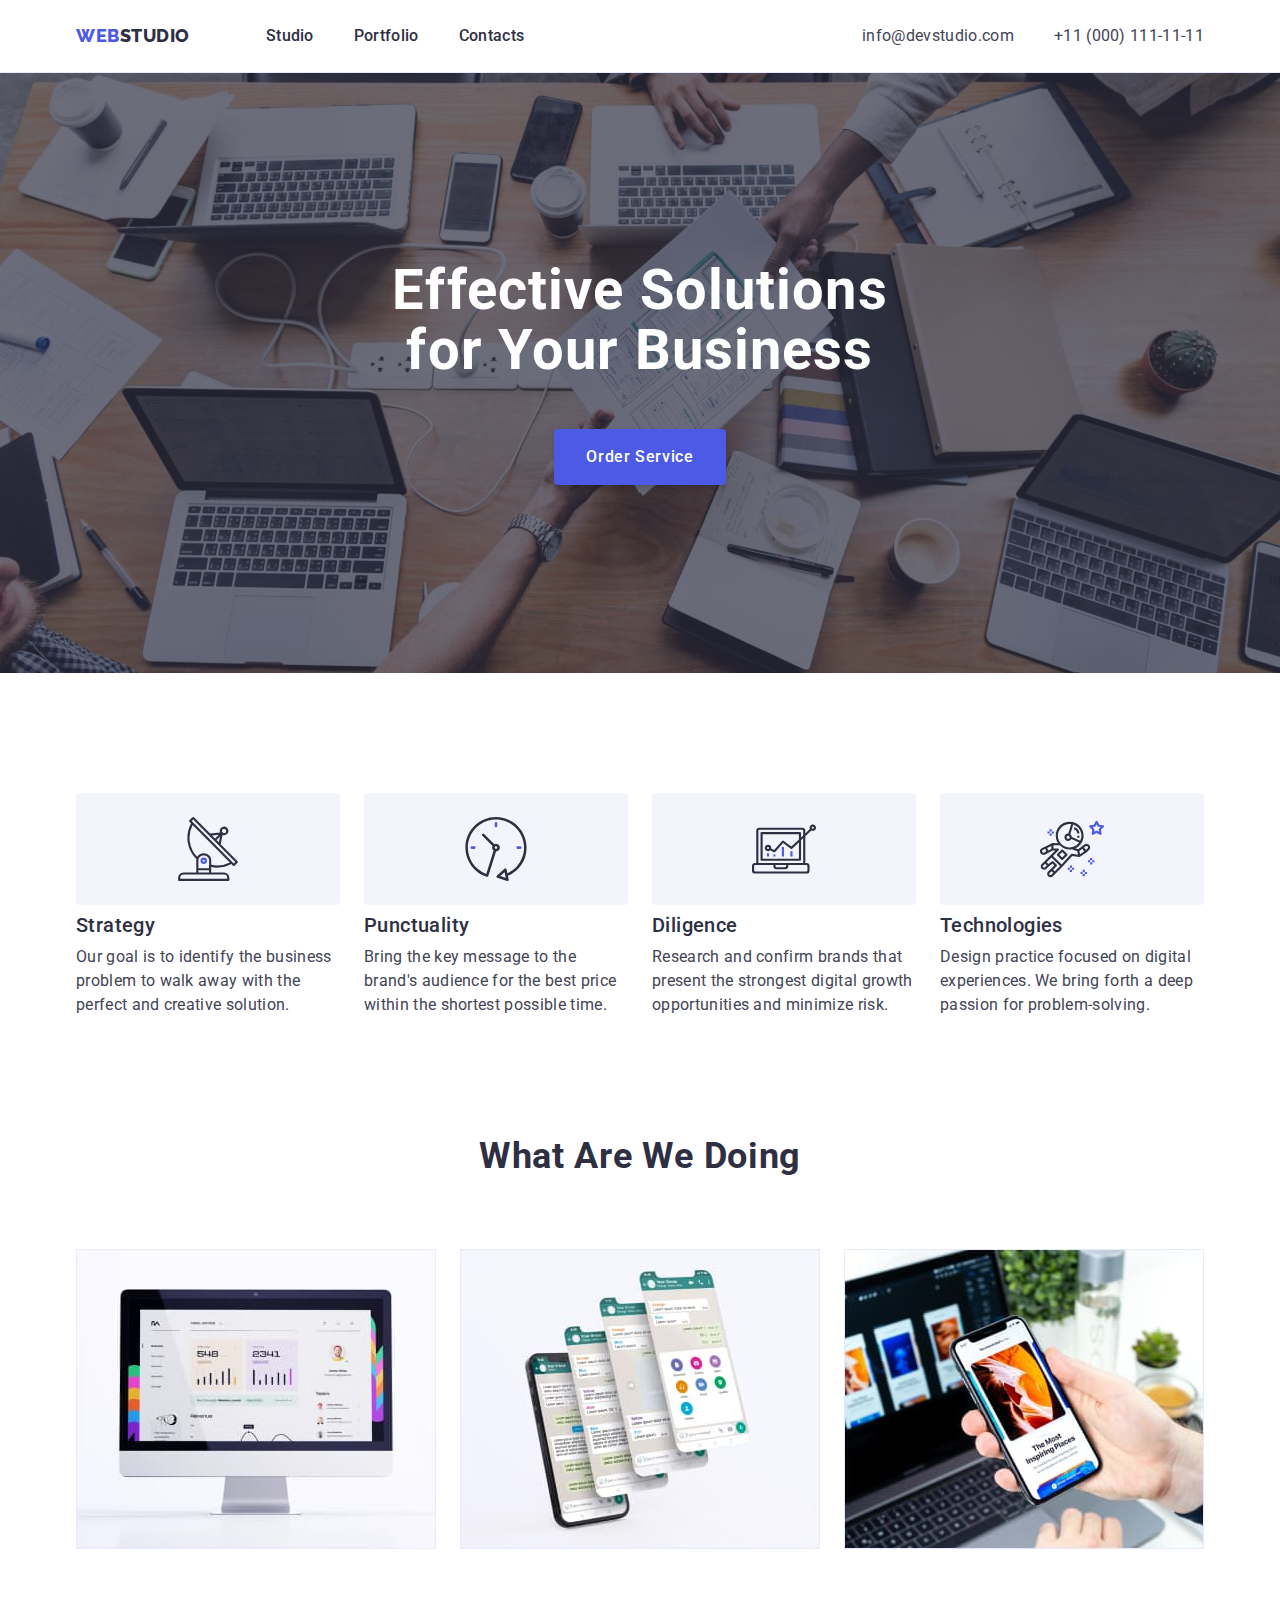
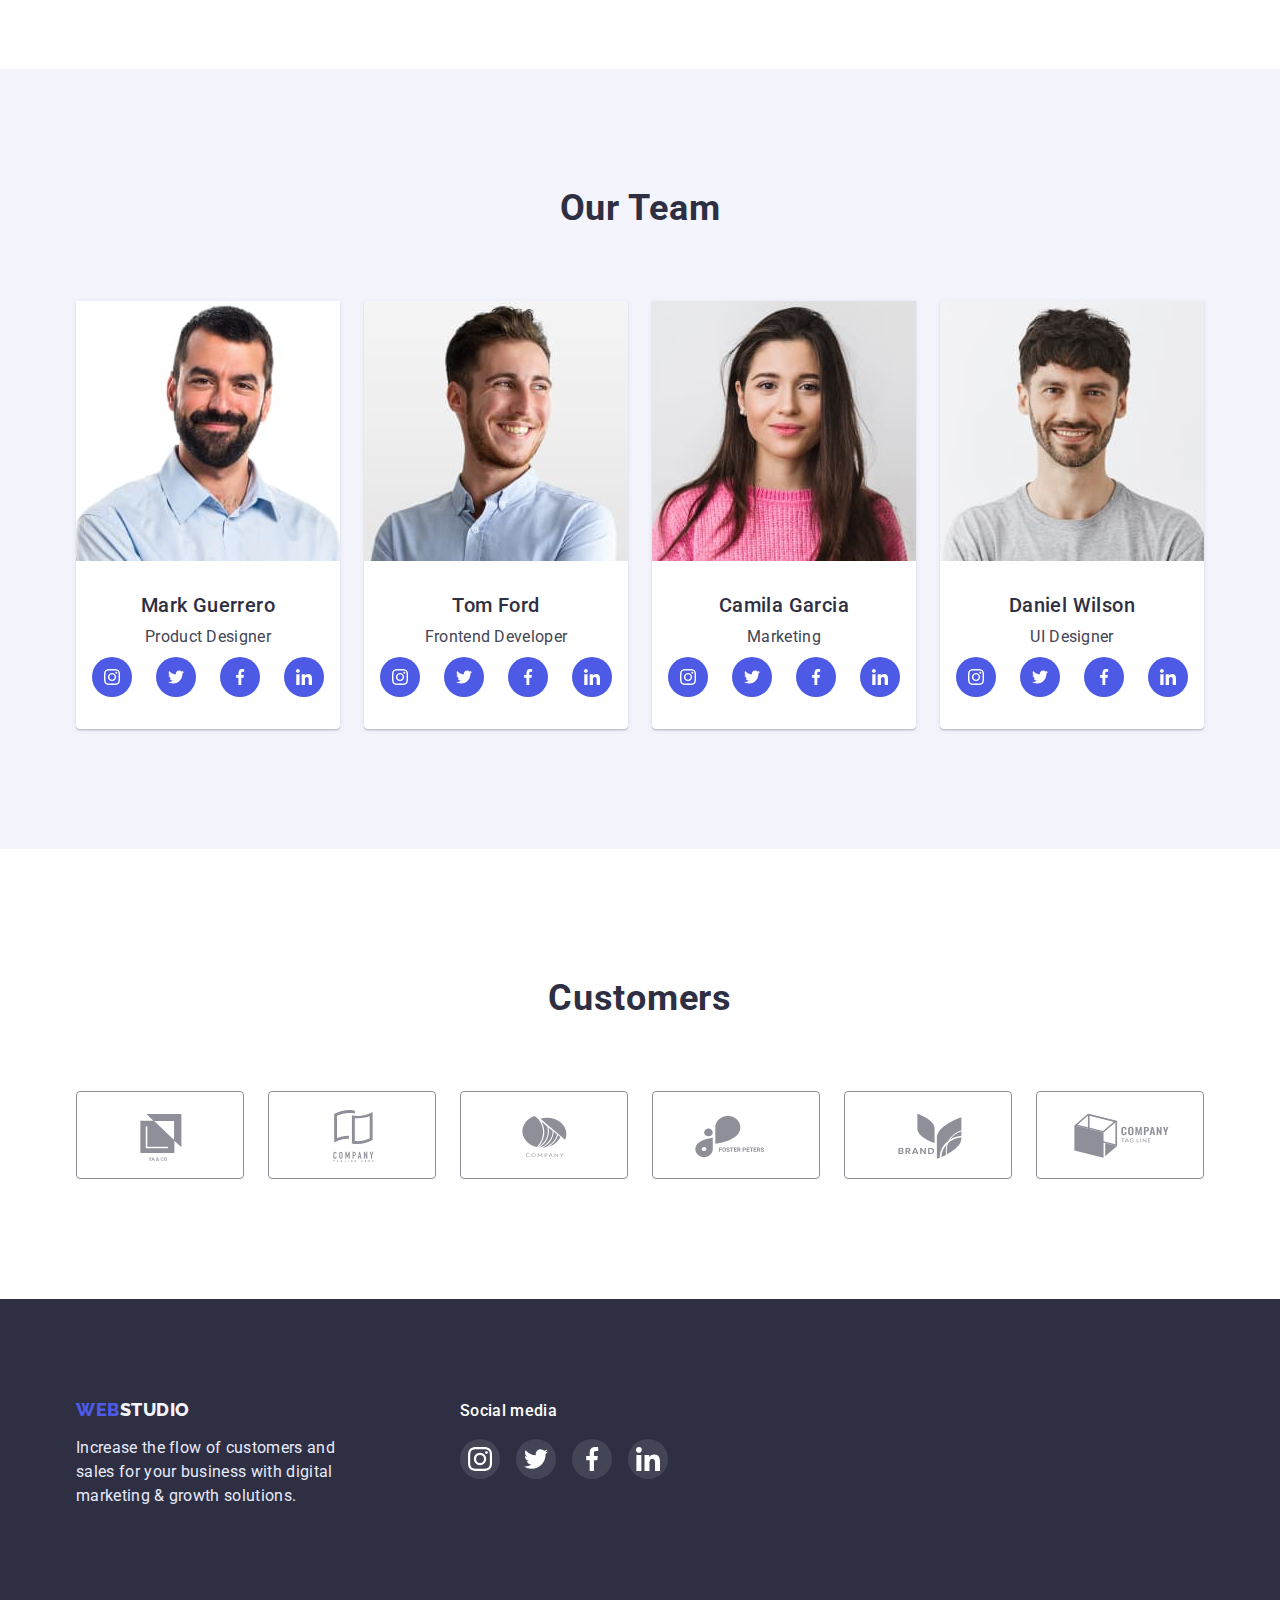
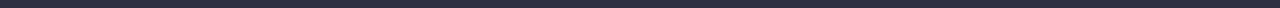
==== index.html @ 7e544fca "Initial commit" ====
<!DOCTYPE html>
<html lang="en">
  <head>
    <meta charset="UTF-8" />
    <meta http-equiv="X-UA-Compatible" content="IE=edge" />
    <meta name="viewport" content="width=device-width, initial-scale=1.0" />
    <title>WebStudio</title>
    <link rel="preconnect" href="https://fonts.googleapis.com" />
    <link rel="preconnect" href="https://fonts.gstatic.com" crossorigin />
    <link
      href="https://fonts.googleapis.com/css2?family=Raleway:wght@800&family=Roboto:wght@400;500;700;900&display=swap"
      rel="stylesheet"
    />
    <link rel="stylesheet" href="https://cdn.jsdelivr.net/npm/modern-normalize@1.1.0/modern-normalize.min.css">
    <link rel="stylesheet" href="./css/styles.css" />
  </head>
  <body>
    <header class="section-header">
      <div class="container header-container">
        <nav class="nav">
          <a href="" class="logo up link">Web<span>Studio</span></a>
          <ul class="nav-list list">
            <li class="nav-item"><a href="./index.html" class="link">Studio</a></li>
            <li class="nav-item"><a href="./portfolio.html" class="link">Portfolio</a></li>
            <li class="nav-item"><a href="" class="link">Contacts</a></li>
          </ul>
        </nav>
        <address>
          <ul class="address-list list">
            <li class="address-item">
              <a href="mailto:info@devstudio.com" class="link">info@devstudio.com</a>
            </li>
            <li class="address-item">
              <a href="tel:+110001111111" class="link">+11 (000) 111-11-11</a>
            </li>
          </ul>
        </address>
      </div>
    </header>
    <main>
      <!--Hero section-->
      <section class="section-hero">
        <h1 class="hero-title">Effective Solutions for Your Business</h1>
        <button class="hero-btn" type="button">Order Service</button>
      </section>

      <!--About section-->
      <section class="section-about">
        <div class="container about-container">
          <h2 class="visually-hidden">About</h2>
          <ul class="about-list list">
            <li class="about-item">
              <div class="about-item-boxicon">
                <svg class="about-item-icon" width="64" height="64">
                  <use href="./images/icons.svg#antenna"></use>
                </svg>
              </div>
              <h3 class="about-subtitle">Strategy</h3>
              <p class="about-text">
              Our goal is to identify the business problem to walk away with the
              perfect and creative solution.
              </p>
            </li> 
            <li class="about-item">
              <div class="about-item-boxicon">
                <svg class="about-item-icon" width="64" height="64">
                  <use href="./images/icons.svg#clock"></use>
                </svg>
              </div>
              <h3 class="about-subtitle">Punctuality</h3>
              <p class="about-text">
              Bring the key message to the brand's audience for the best price
              within the shortest possible time.
              </p>
            </li>
            <li class="about-item">
              <div class="about-item-boxicon">
                <svg class="about-item-icon" width="64" height="64">
                  <use href="./images/icons.svg#diagram"></use>
                </svg>
              </div>
              <h3 class="about-subtitle">Diligence</h3>
              <p class="about-text">
              Research and confirm brands that present the strongest digital
              growth opportunities and minimize risk.
              </p>
            </li> 
            <li class="about-item">
              <div class="about-item-boxicon">
                <svg class="about-item-icon" width="64" height="64">
                  <use href="./images/icons.svg#astronaut"></use>
                </svg>
              </div>
              <h3 class="about-subtitle">Technologies</h3>
              <p class="about-text">
              Design practice focused on digital experiences. We bring forth a
              deep passion for problem-solving.
              </p>
            </li>
          </ul>
        </div>
      </section>

      <!--What are we doing-->
      <section class="section-doing">
        <div class="container doing-container">
          <h2 class="doing-title">What are we doing</h2>
          <ul class="doing-list list">
            <li class="doing-item">
             <img class="doing-img"
              src="./images/rectangle1.jpg"
              alt="Monitor"
              width="360"
              height="300"
             />
            </li>
           <li  class="doing-item">
              <img class="doing-img"
              src="./images/rectangle2.jpg"
              alt="Telephon"
              width="360"
              height="300"
              />
           </li>
           <li  class="doing-item">
              <img class="doing-img"
              src="./images/rectangle3.jpg"
              alt="Gadgets"
              width="360"
              height="300"
              />
           </li>
          </ul>
        </div>
      </section>
      
      <!--Our team-->
      <section class="section-team">
        <div class="container team-container">
          <h2 class="team-title">Our Team</h2>
          <ul class="team-list list">
             <li class="team-item">
               <img class="team-img" src="./images/img1.jpg" alt="Photo" width="264" height="260" />
               <div class="team-item-block">
                  <h3 class="team-subtitle">Mark Guerrero</h3>
                  <p class="team-text">Product Designer</p>
                  <ul class="team-list-icon list">
                    <li class="team-item-boxicon">
                      <a href="" class="team-item-link link">
                        <svg class="team-item-icon" width="16" height="16" >
                          <use href="./images/icons.svg#instagram"></use>
                        </svg>
                      </a>
                    </li>
                    <li class="team-item-boxicon">
                      <a href="" class="team-item-link link">
                        <svg class="team-item-icon" width="16" height="16">
                          <use href="./images/icons.svg#twitter"></use>
                        </svg>
                      </a>
                    </li>
                    <li class="team-item-boxicon">
                      <a href="" class="team-item-link link">
                        <svg class="team-item-icon" width="16" height="16">
                          <use href="./images/icons.svg#facebook"></use>
                        </svg>
                      </a>
                    </li>
                    <li class="team-item-boxicon">
                      <a href="" class="team-item-link link">
                        <svg class="team-item-icon" width="16" height="16">
                         <use href="./images/icons.svg#linkedin"></use>
                        </svg>
                      </a>
                    </li>
                  </ul>
                </div>
              </li>
              <li class="team-item">
                <img class="team-img" src="./images/img2.jpg" alt="Photo" width="264" height="260" />
                <div class="team-item-block">
                  <h3 class="team-subtitle">Tom Ford</h3>
                  <p class="team-text">Frontend Developer</p>
                  <ul class="team-list-icon list">
                    <li class="team-item-boxicon">
                      <a href="" class="team-item-link link">
                        <svg class="team-item-icon" width="16" height="16" >
                          <use href="./images/icons.svg#instagram"></use>
                        </svg>
                      </a>
                    </li>
                    <li class="team-item-boxicon">
                      <a href="" class="team-item-link link">
                        <svg class="team-item-icon" width="16" height="16">
                          <use href="./images/icons.svg#twitter"></use>
                        </svg>
                      </a>
                    </li>
                    <li class="team-item-boxicon">
                      <a href="" class="team-item-link link">
                        <svg class="team-item-icon" width="16" height="16">
                          <use href="./images/icons.svg#facebook"></use>
                        </svg>
                      </a>
                    </li>
                    <li class="team-item-boxicon">
                      <a href="" class="team-item-link link">
                        <svg class="team-item-icon" width="16" height="16">
                         <use href="./images/icons.svg#linkedin"></use>
                        </svg>
                      </a>
                    </li>
                  </ul>
                </div>
              </li>
              <li class="team-item">
                <img class="team-img" src="./images/img3.jpg" alt="Photo" width="264" height="260" />
                <div class="team-item-block">
                  <h3 class="team-subtitle">Camila Garcia</h3>
                  <p class="team-text">Marketing</p>
                  <ul class="team-list-icon list">
                    <li class="team-item-boxicon">
                      <a href="" class="team-item-link link">
                        <svg class="team-item-icon" width="16" height="16" >
                          <use href="./images/icons.svg#instagram"></use>
                        </svg>
                      </a>
                    </li>
                    <li class="team-item-boxicon">
                      <a href="" class="team-item-link link">
                        <svg class="team-item-icon" width="16" height="16">
                          <use href="./images/icons.svg#twitter"></use>
                        </svg>
                      </a>
                    </li>
                    <li class="team-item-boxicon">
                      <a href="" class="team-item-link link">
                        <svg class="team-item-icon" width="16" height="16">
                          <use href="./images/icons.svg#facebook"></use>
                        </svg>
                      </a>
                    </li>
                    <li class="team-item-boxicon">
                      <a href="" class="team-item-link link">
                        <svg class="team-item-icon" width="16" height="16">
                         <use href="./images/icons.svg#linkedin"></use>
                        </svg>
                      </a>
                    </li>
                  </ul>
                </div>
             </li>
             <li class="team-item">
               <img class="team-img" src="./images/img4.jpg" alt="Photo" width="264" height="260" />
               <div class="team-item-block">
                  <h3 class="team-subtitle">Daniel Wilson</h3>
                  <p class="team-text">UI Designer</p>
                  <ul class="team-list-icon list">
                    <li class="team-item-boxicon">
                      <a href="" class="team-item-link link">
                        <svg class="team-item-icon" width="16" height="16" >
                          <use href="./images/icons.svg#instagram"></use>
                        </svg>
                      </a>
                    </li>
                    <li class="team-item-boxicon">
                      <a href="" class="team-item-link link">
                        <svg class="team-item-icon" width="16" height="16">
                          <use href="./images/icons.svg#twitter"></use>
                        </svg>
                      </a>
                    </li>
                    <li class="team-item-boxicon">
                      <a href="" class="team-item-link link">
                        <svg class="team-item-icon" width="16" height="16">
                          <use href="./images/icons.svg#facebook"></use>
                        </svg>
                      </a>
                    </li>
                    <li class="team-item-boxicon">
                      <a href="" class="team-item-link link">
                        <svg class="team-item-icon" width="16" height="16">
                         <use href="./images/icons.svg#linkedin"></use>
                        </svg>
                      </a>
                    </li>
                  </ul>
                </div>
              </li>
          </ul>
        </div>
      </section>

      <!-- Customers -->
      <section class="section-customers">
        <div class="container customers-container">
            <h2 class="customers-title">Customers</h2>
              <ul class="customers-list list">
                <li class="customers-item-boxicon">
                  <a href="" class="customers-item-link link">
                    <svg class="customers-icon" width="104" height="56" >
                     <use href="./images/icons.svg#logo-1"></use>
                    </svg>
                  </a>
                </li>
                <li class="customers-item-boxicon">
                  <a href="" class="customers-item-link link">
                    <svg class="customers-icon" width="104" height="56" >
                     <use href="./images/icons.svg#logo-2"></use>
                    </svg>
                  </a>
                </li>
                <li class="customers-item-boxicon">
                  <a href="" class="customers-item-link link">
                    <svg class="customers-icon" width="104" height="56" >
                     <use href="./images/icons.svg#logo-3"></use>
                    </svg>
                  </a>
                </li>
                <li class="customers-item-boxicon">
                  <a href="" class="customers-item-link link">
                    <svg class="customers-icon" width="104" height="56" >
                     <use href="./images/icons.svg#logo-4"></use>
                    </svg>
                  </a>
                </li>
                <li class="customers-item-boxicon">
                  <a href="" class="customers-item-link link">
                    <svg class="customers-icon" width="104" height="56" >
                     <use href="./images/icons.svg#logo-5"></use>
                    </svg>
                  </a>
                </li>
                <li class="customers-item-boxicon">
                  <a href="" class="customers-item-link link">
                    <svg class="customers-icon" width="104" height="56" >
                     <use href="./images/icons.svg#logo-6"></use>
                    </svg>
                  </a>
                </li>
              </ul>
        </div>
      </section>
    </main>
    <footer class="section-footer">
      <div class="container footer-container">
        <div class="footer-oneblock">
          <a href="./index.html" class="logo down link">Web<span>Studio</span></a>
          <p class="footer-text">
          Increase the flow of customers and sales for your business with digital
          marketing & growth solutions.
          </p>
        </div>
        <div  class="footer-twoblock">
          <p class="footer-text-social">Social media</p>
          <ul class="footer-list-icon list">
            <li class="footer-item-boxicon">
              <a href="" class="footer-item-link link">
                <svg class="footer-item-icon" width="24" height="24" >
                 <use href="./images/icons.svg#instagram"></use>
                </svg>
              </a>
            </li>
            <li class="footer-item-boxicon">
              <a href="" class="footer-item-link link">
                <svg class="footer-item-icon" width="24" height="24">
                  <use href="./images/icons.svg#twitter"></use>
                </svg>
              </a>
            </li>
            <li class="footer-item-boxicon">
              <a href="" class="footer-item-link link">
                <svg class="footer-item-icon" width="24" height="24">
                  <use href="./images/icons.svg#facebook"></use>
                </svg>
              </a>
            </li>
            <li class="footer-item-boxicon">
              <a href="" class="footer-item-link link">
                <svg class="footer-item-icon" width="24" height="24">
                  <use href="./images/icons.svg#linkedin"></use>
                </svg>
              </a>
            </li>
          </ul>
        </div>
      </div> 
    </footer>
  </body>
</html>
---- css/styles.css ----
:root {
  --color-web: #4d5ae5;
  --color-title: #2e2f42;
  --color-text: #434455;
  --color-white: #ffffff;
  --color-footer-studio: #f4f4fd;
  --color-footer-text: #e7e9fc;
  --color-background-light: #f4f4fd;
  --color-background-dark: #2e2f42;
  --color-hover: #404bbf;
}

h1, h2, h3, h4, h5, h6, p {
  margin-top: 0;
  margin-bottom: 0;
}
 ul, ol {
  margin-top: 0;
  margin-bottom: 0;
  padding-left: 0;
 }

 img {
  display: block;
 }

body {
  color: var(--color-text);
  font-family: "Roboto", sans-serif;
  background-color: var(--color-white); 
}

.container {
  width: 1158px;
  margin-left: auto;
  margin-right: auto;
  padding-left: 15px;
  padding-right: 15px;
}

/* --------------Navigation------------------ */
.section-header {
  padding-top: 24px;
  padding-bottom: 24px;
  border-bottom: 1px solid var(--color-footer-text);
}

.header-container {
  display: flex;
  justify-content: space-between;
}
.nav {
  display: flex;
  align-items: center;
}
.nav-list {
  display: flex;
  align-items: center;
}
.address-list {
  display: flex;
  align-items: center;
}
.up {
  margin-right: 76px;
}
 .nav-item:not(:last-child) {
  margin-right: 40px;
  } 
.address-item:not(:last-child) {
    margin-right: 40px;
} 
.link {
  text-decoration: none;
}

.logo {
  font-family: "Raleway", sans-serif;
  font-weight: 800;
  font-size: 18px;
  line-height: 1.33;
  letter-spacing: 0.03em;
  text-transform: uppercase;
  color: var(--color-web);
}

.nav-item > .link {
  color: var(--color-title);
  font-weight: 500;
  font-size: 16px;
  line-height: 1.5;
  letter-spacing: 0.02em;
}

.up > span {
    color: var(--color-title);
}

.nav-item :hover,
.nav-item :focus {
  color: var(--color-hover);
}

.list {
  list-style: none;
}

.address-item > .link {
  color: var(--color-text);
  font-style: normal;
  font-size: 16px;
  line-height: 1.5;
  letter-spacing: 0.02em;
}

.address-item :hover,
.address-item :focus {
  color: var(--color-hover);
}

/* ------------------HERO---------------------------- */

.section-hero {
  max-width: 1440px;
  margin: 0 auto;
  padding-top: 188px;
  padding-bottom: 188px;
  text-align: center;
  background-color: var(--color-background-dark);
  background-image: linear-gradient(rgba(46, 47, 66, 0.7), rgba(46, 47, 66, 0.7)), url(../images/peopleoffice.jpg); 
  background-repeat: no-repeat;
  background-size: cover;
  background-position: center;
}

.hero-title {
 max-width: 496px;
 min-height: 120px;
  font-weight: 700;
  font-size: 56px;
  line-height: 1.07;
  letter-spacing: 0.02em;
  color: var(--color-white);
  margin: auto;
  margin-bottom: 48px;
}

.hero-btn {
  display: inline-block;
  padding: 16px 32px;
  border: none;
  font-family: inherit;
  font-weight: 500;
  font-size: 16px;
  line-height: 1.5;
  letter-spacing: 0.04em;
  color: var(--color-white);
  background-color: var(--color-web);
  box-shadow: 0px 4px 4px rgba(0, 0, 0, 0.15);
  border-radius: 4px;
  cursor: pointer;
}
.hero-btn:hover,
.hero-btn:focus {
  background-color: var(--color-hover);
}
/* ------------------ABOUT---------------------------- */
.section-about {
  padding-top: 120px;
  padding-bottom: 120px;
}
.about-list {
  display: flex;
}
  
.about-item {
  width: calc(100% / 3);
}

.about-item:not(:last-child) {
  margin-right: 24px;
}

.visually-hidden {
    position: absolute;
    width: 1px;
    height: 1px;
    margin: -1px;
    border: 0;
    padding: 0;   
    white-space: nowrap;
    clip-path: inset(100%);
    clip: rect(0 0 0 0);
    overflow: hidden;
}

.about-subtitle {
    font-weight: 500;
    font-size: 20px;
    line-height: 1.2;
    letter-spacing: 0.02em;
    color: var(--color-title);
    margin-bottom: 8px;
}
.about-text {
    font-size: 16px;
    line-height: 1.5;
    letter-spacing: 0.02em;
}
.about-item-boxicon {
  display: flex;
  width: 264px;
  height: 112px;
  background: var(--color-footer-studio);
  border-radius: 4px;
  justify-content: center;
  align-items: center;
  margin-bottom: 8px;
}

/* ------------------DOING---------------------------- */
.section-doing {
  padding-bottom: 120px;
}
.doing-list {
  display: flex;
  flex-wrap: wrap;
}

.doing-item {
  width: calc((100% - 48px) / 3);
}

.doing-item:not(:last-child) {
  margin-right: 24px;
}
.doing-title {
    font-weight: 700;
    font-size: 36px;
    line-height: 1.11;
    text-align: center;
    letter-spacing: 0.02em;
    text-transform: capitalize;
    color: var(--color-title);
    margin-bottom: 72px;
}

/* ------------------TEAM---------------------------- */
.section-team {
  background-color: var(--color-background-light);  
  padding-top: 120px;
  padding-bottom: 120px; 
}

.team-list {
  display: flex;
}

.team-item {
  width: calc((100% - 72px) / 4);
  background: var(--color-white);
  box-shadow: 0px 1px 6px rgba(46, 47, 66, 0.08), 0px 1px 1px rgba(46, 47, 66, 0.16), 0px 2px 1px rgba(46, 47, 66, 0.08);
  border-radius: 0px 0px 4px 4px;
}
.team-item:not(:last-child) {
  margin-right: 24px;
}

.team-title {    
    font-weight: 700;
    font-size: 36px;
    line-height: 1.11;
    text-align: center;
    letter-spacing: 0.02em;
    text-transform: capitalize;
    color: var(--color-title);
    margin-bottom: 72px;
}

.team-subtitle { 
    font-weight: 500;
    font-size: 20px;
    line-height: 1.2;
    letter-spacing: 0.02em;
    color: var(--color-title);
    margin-bottom: 8px;
}

.team-text {
    font-size: 16px;
    line-height: 1.5;
    letter-spacing: 0.02em;
    color: var(--color-text);
    margin-bottom: 8px;
}
.team-item-block {
  text-align: center;
  padding-top: 32px;
  padding-bottom: 32px;
}
.team-list-icon {
  display: flex;
  align-items: center;
  gap: 24px;
  padding-left: 16px;
  padding-right: 16px;
}
 .team-item-link {
  display: flex;
  width: 40px;
  height: 40px;
  background-color: var(--color-web);
  border-radius: 50%;
  justify-content: center;
  align-items: center;
 }
 .team-item-icon {
  fill: var(--color-white);
 }
.team-item-link:hover, .team-item-link:focus {
  background: var(--color-hover);
}
 /* ------------------CUSTOMERS---------------------------- */
 .section-customers {
  padding-top: 130PX;
  padding-bottom: 120PX;
}

.customers-title {
font-weight: 700;
font-size: 36px;
line-height: 1.11;
text-align: center;
letter-spacing: 0.02em;
text-transform: capitalize;
color: var(--color-title);
margin-bottom: 72px;
}
.customers-list {
  display: flex;
  gap: 24px;
  justify-content: center;
  align-items: center;
}

.customers-item-boxicon {
  width: 168px;
  height: 88px;
}
.customers-item-link {
  width: 100%;
  height: 100%;
  display: flex;
  justify-content: center;
  align-items: center;
  border: 1px solid #8E8F99;
  color: #8e8f99;
  border-radius: 4px;
} 
.customers-icon {
  fill: currentColor;
}
.customers-item-link:hover, .customers-item-link:focus {
  border: 1px solid var(--color-hover);
  color: var(--color-hover);
}

/* ------------------FOOTER---------------------------- */
.section-footer {
  background-color: var(--color-background-dark);  
  padding-top: 100px;
  padding-bottom: 100px;
}
.footer-container {
  display: flex;
}
.down {
    display: block;
    line-height: 1.17;
    margin-bottom: 16px;
}
.down > span {
  color: var(--color-footer-studio);  
}
.footer-text {
  font-size: 16px;
  line-height: 1.5;
  letter-spacing: 0.02em;
  color: var(--color-footer-text);  
  width: 264px;
  min-height: 72px; 
}
.footer-text-social {
font-weight: 500;
font-size: 16px;
line-height: 1.5;
letter-spacing: 0.02em;
color: var(--color-white);
margin-bottom: 16px;
}
.footer-list-icon {
  display: flex;
  gap: 16px;

}
.footer-item-link {
  display: flex;
  width: 40px;
  height: 40px;
  background-color: var(--color-web);
  border-radius: 50%;
  justify-content: center;
  align-items: center;
  background: rgba(255, 255, 255, 0.1);
}
.footer-item-icon {
  fill: var(--color-white);
}
.footer-twoblock {
  margin-left: 120px;
}
.footer-item-link:hover, .footer-item-link:focus {
background-color: #31D0AA;
}
/* ------------------PORTFOLIO---------------------------- */
.section-portfolio {
  padding-top: 96px;
  padding-bottom: 120px;
}

.portfolio-btn {
  padding: 12px 24px;
  border-radius: 4px;
  border: 1px solid var(--color-footer-text);
  font-family: inherit;
  font-weight: 500;
  font-size: 16px;
  line-height: 1.5;
  letter-spacing: 0.04em;
  color: var(--color-web);
  background: var(--color-footer-studio);
  cursor: pointer;
}

.portfolio-btn-item :hover,
.portfolio-btn-item :focus {
  color: var(--color-white);
  background-color: var(--color-hover); 
  box-shadow: 0px 3px 1px rgba(0, 0, 0, 0.1), 0px 2px 1px rgba(0, 0, 0, 0.08), 0px 2px 2px rgba(0, 0, 0, 0.12);
  border-color: transparent;
}
.potfolio-btn-list {
  display: flex;
  justify-content: center;
   margin-bottom: 72px;
}

.portfolio-btn-item:not(:last-child) {
  margin-right: 24px;
}
.portfolio-list {
  display: flex;
  flex-wrap: wrap;
}

.portfolio-item {
 width: calc((100% - 48px) / 3);
 background: var(--color-white);
}
.portfolio-item:not(:nth-child(3n)) {
  margin-right: 24px;
}
.portfolio-item:not(:nth-last-child(-n+3)) {
  margin-bottom: 48px;
}

.portfolio-subtitle {
  font-weight: 500;
  font-size: 20px;
  line-height: 1.2;
  letter-spacing: 0.02em;
  color: var(--color-background-dark);
  margin-bottom: 8px;
}
.portfolio-text {
  font-size: 16px;
  line-height: 1.5;
  letter-spacing: 0.02em;
  color: var(--color-text);
}
.portfolio-item-block {
  padding-top: 32px;
  padding-bottom: 32px;
  padding-left: 16px;
  border: 1px solid var(--color-footer-text);
  border-top: none; 
}
.portfolio-item-link {
  display: block;
}

.portfolio-item-link:hover, .portfolio-item-link:focus {
  box-shadow: 0px 1px 6px rgba(46, 47, 66, 0.08), 0px 1px 1px rgba(46, 47, 66, 0.16), 0px 2px 1px rgba(46, 47, 66, 0.08);
}
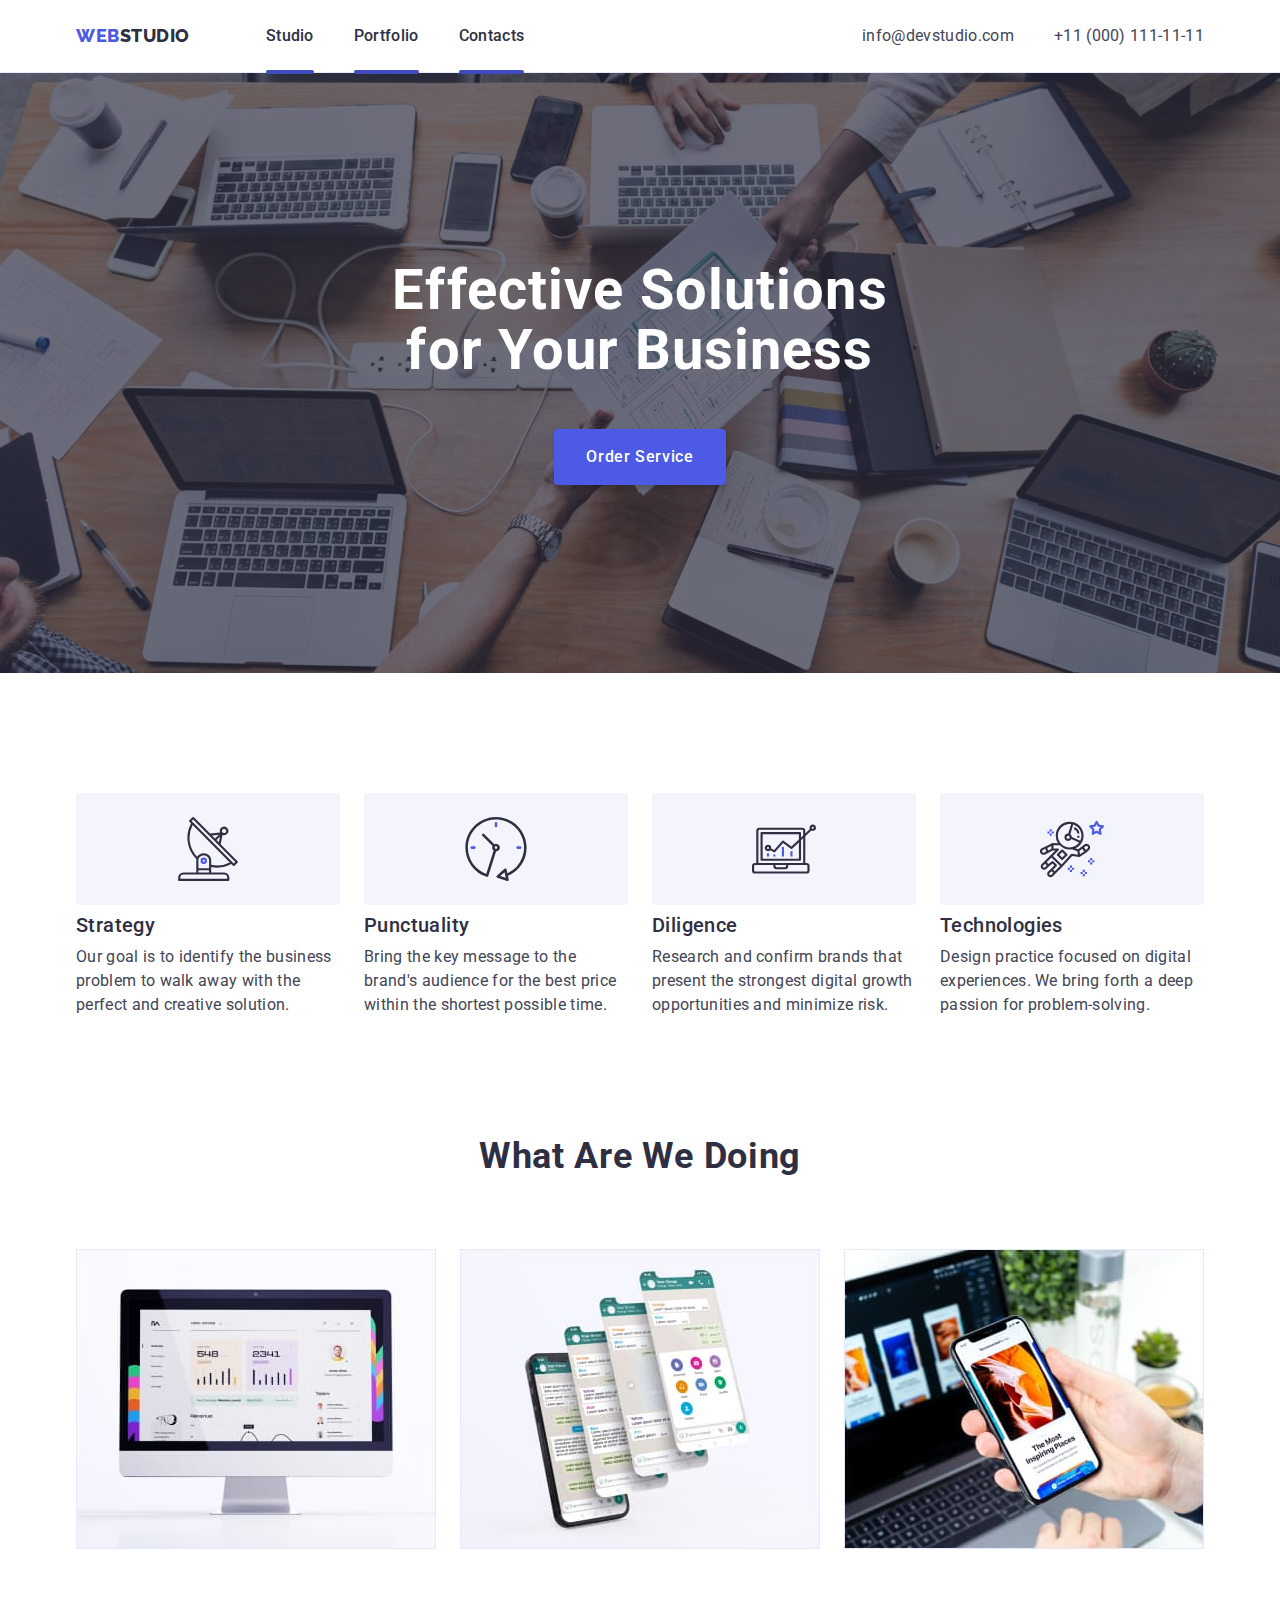
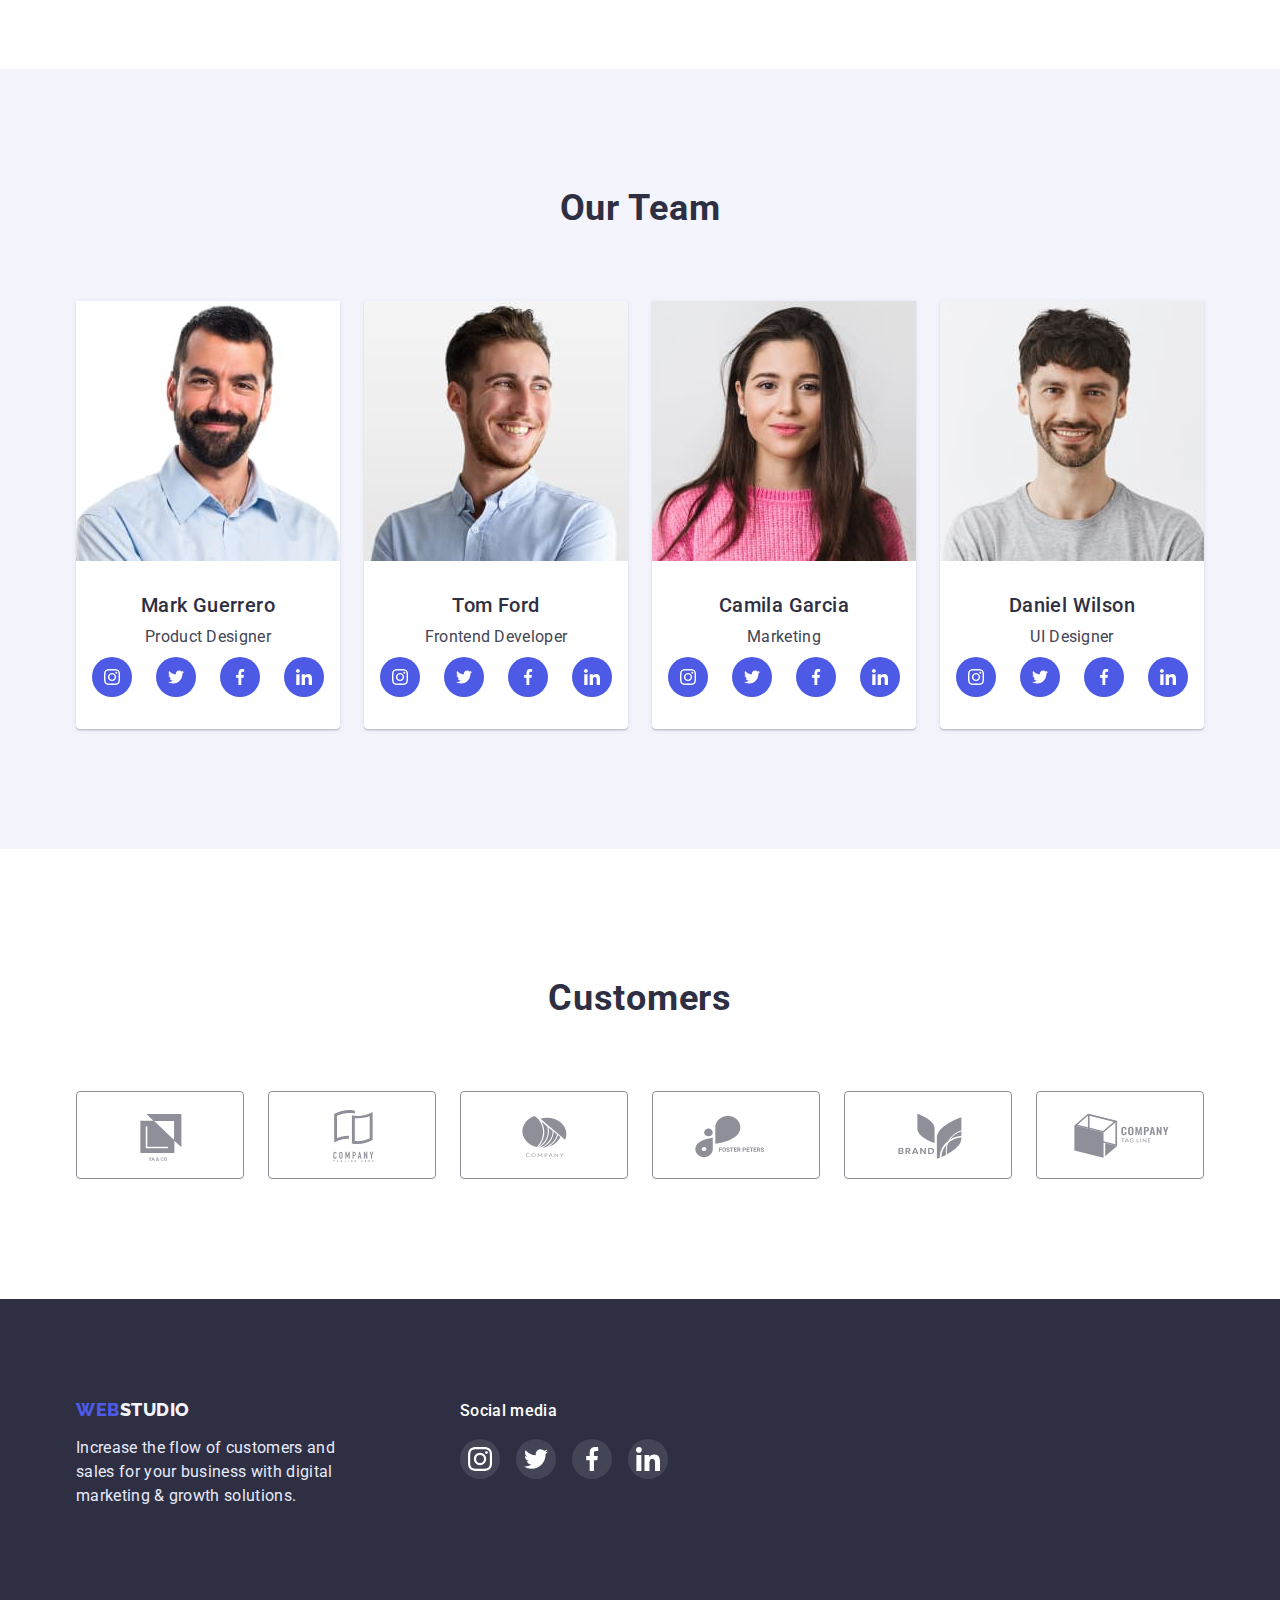
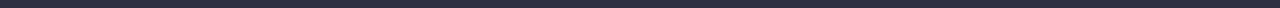
==== commit 3739d681: "finished hw5 (1)" ====
--- a/index.html
+++ b/index.html
@@ -20,18 +20,18 @@
         <nav class="nav">
           <a href="" class="logo up link">Web<span>Studio</span></a>
           <ul class="nav-list list">
-            <li class="nav-item"><a href="./index.html" class="link">Studio</a></li>
-            <li class="nav-item"><a href="./portfolio.html" class="link">Portfolio</a></li>
-            <li class="nav-item"><a href="" class="link">Contacts</a></li>
+            <li class="nav-item"><a href="./index.html" class="nav-link link">Studio</a></li>
+            <li class="nav-item"><a href="./portfolio.html" class="nav-link link">Portfolio</a></li>
+            <li class="nav-item"><a href="" class="nav-link link">Contacts</a></li>
           </ul>
         </nav>
         <address>
           <ul class="address-list list">
             <li class="address-item">
-              <a href="mailto:info@devstudio.com" class="link">info@devstudio.com</a>
+              <a href="mailto:info@devstudio.com" class="adress-link link">info@devstudio.com</a>
             </li>
             <li class="address-item">
-              <a href="tel:+110001111111" class="link">+11 (000) 111-11-11</a>
+              <a href="tel:+110001111111" class="adress-link link">+11 (000) 111-11-11</a>
             </li>
           </ul>
         </address>
@@ -41,7 +41,7 @@
       <!--Hero section-->
       <section class="section-hero">
         <h1 class="hero-title">Effective Solutions for Your Business</h1>
-        <button class="hero-btn" type="button">Order Service</button>
+        <button class="hero-btn" type="button" data-modal-open>Order Service</button>
       </section>
 
       <!--About section-->
@@ -386,5 +386,17 @@
         </div>
       </div> 
     </footer>
+
+    <div class="backdrop is-hidden" data-modal>
+      <div class="modal">
+        <button type="button" class="modal-close-btn" data-modal-close>
+          <svg class="modal-close-icon" width="8" height="8">
+            <use href="./images/icons.svg#close-modal"></use>
+          </svg>
+        </button>
+      </div>
+    </div>
+
+    <script src="./js/modal.js"></script>
   </body>
 </html>
--- a/css/styles.css
+++ b/css/styles.css
@@ -38,6 +38,12 @@
   padding-left: 15px;
   padding-right: 15px;
 }
+.list {
+  list-style: none;
+}
+.link {
+  text-decoration: none;
+}
 
 /* --------------Navigation------------------ */
 .section-header {
@@ -71,9 +77,6 @@
 .address-item:not(:last-child) {
     margin-right: 40px;
 } 
-.link {
-  text-decoration: none;
-}
 
 .logo {
   font-family: "Raleway", sans-serif;
@@ -86,11 +89,13 @@
 }
 
 .nav-item > .link {
+  position: relative;
   color: var(--color-title);
   font-weight: 500;
   font-size: 16px;
   line-height: 1.5;
   letter-spacing: 0.02em;
+  transition: color 250ms cubic-bezier(0.4, 0, 0.2, 1);
 }
 
 .up > span {
@@ -101,9 +106,16 @@
 .nav-item :focus {
   color: var(--color-hover);
 }
-
-.list {
-  list-style: none;
+.nav-link::after {
+  position: absolute;
+  top: 0;
+  left: 0;
+  transform: translateY(44px);
+  content: "";
+  width: 100%;
+  height: 4px;
+  background: var(--color-hover);
+  border-radius: 2px;
 }
 
 .address-item > .link {
@@ -112,6 +124,7 @@
   font-size: 16px;
   line-height: 1.5;
   letter-spacing: 0.02em;
+  transition: color 250ms cubic-bezier(0.4, 0, 0.2, 1);
 }
 
 .address-item :hover,
@@ -160,6 +173,7 @@
   box-shadow: 0px 4px 4px rgba(0, 0, 0, 0.15);
   border-radius: 4px;
   cursor: pointer;
+  transition: background-color 250ms cubic-bezier(0.4, 0, 0.2, 1);
 }
 .hero-btn:hover,
 .hero-btn:focus {
@@ -314,12 +328,13 @@
   border-radius: 50%;
   justify-content: center;
   align-items: center;
+  transition: background-color 250ms cubic-bezier(0.4, 0, 0.2, 1);
  }
  .team-item-icon {
   fill: var(--color-white);
  }
 .team-item-link:hover, .team-item-link:focus {
-  background: var(--color-hover);
+  background-color: var(--color-hover);
 }
  /* ------------------CUSTOMERS---------------------------- */
  .section-customers {
@@ -357,6 +372,7 @@
   border: 1px solid #8E8F99;
   color: #8e8f99;
   border-radius: 4px;
+  transition: border 250ms cubic-bezier(0.4, 0, 0.2, 1), color 250ms cubic-bezier(0.4, 0, 0.2, 1);
 } 
 .customers-icon {
   fill: currentColor;
@@ -413,6 +429,7 @@
   justify-content: center;
   align-items: center;
   background: rgba(255, 255, 255, 0.1);
+  transition: background-color 250ms cubic-bezier(0.4, 0, 0.2, 1);
 }
 .footer-item-icon {
   fill: var(--color-white);
@@ -423,6 +440,54 @@
 .footer-item-link:hover, .footer-item-link:focus {
 background-color: #31D0AA;
 }
+/* ------------------BACKDROP MODAL---------------------------- */
+
+.backdrop {
+  position: fixed;
+  top: 0;
+  left: 0;
+  width: 100%;
+  height: 100%;
+  background-color: rgba(46, 47, 66, 0.4);
+  z-index: 100;
+  transition: opacity 250ms cubic-bezier(0.4, 0, 0.2, 1), visibility 250ms cubic-bezier(0.4, 0, 0.2, 1);
+}
+.backdrop.is-hidden {
+  opacity: 0;
+  visibility: hidden;
+  pointer-events: none;
+}
+.modal {
+  position: absolute;
+  top: 50%;
+  left: 50%;
+  transform: translate(-50%, -50%) rotate(360deg) scale(1);
+  width: 408px;
+  height: 576px;
+  background: #FCFCFC;
+  box-shadow: 0px 1px 1px rgba(0, 0, 0, 0.14), 0px 1px 3px rgba(0, 0, 0, 0.12), 0px 2px 1px rgba(0, 0, 0, 0.2);
+  border-radius: 4px;
+  transition: transform 500ms ease-in;
+}
+.backdrop.is-hidden .modal {
+  transform: translate(-50%, -50%) rotate(0deg) scale(0);
+}
+.modal-close-btn {
+  position: absolute;
+  top: 24px;
+  right: 24px;
+  display: flex;
+  justify-content: center;
+  align-items: center;
+  width: 24px;
+  height: 24px;
+  background-color: var(--color-footer-text);
+  border: 1px solid rgba(0, 0, 0, 0.1);
+  border-radius: 50%;
+  cursor: pointer;
+  padding: 0;
+}
+
 /* ------------------PORTFOLIO---------------------------- */
 .section-portfolio {
   padding-top: 96px;
@@ -441,6 +506,7 @@
   color: var(--color-web);
   background: var(--color-footer-studio);
   cursor: pointer;
+  transition: color 250ms cubic-bezier(0.4, 0, 0.2, 1), background-color 250ms cubic-bezier(0.4, 0, 0.2, 1), box-shadow 250ms cubic-bezier(0.4, 0, 0.2, 1), border-color 250ms cubic-bezier(0.4, 0, 0.2, 1);
 }
 
 .portfolio-btn-item :hover,
@@ -498,8 +564,35 @@
 }
 .portfolio-item-link {
   display: block;
-}
-
+  transition: box-shadow 250ms cubic-bezier(0.4, 0, 0.2, 1);
+}
+.portfolio-item-wrapper {
+  position: relative;
+  overflow: hidden;
+}
 .portfolio-item-link:hover, .portfolio-item-link:focus {
   box-shadow: 0px 1px 6px rgba(46, 47, 66, 0.08), 0px 1px 1px rgba(46, 47, 66, 0.16), 0px 2px 1px rgba(46, 47, 66, 0.08);
+}
+.portfolio-overlay {
+  position: absolute;
+  top: 0;
+  left: 0;
+  width: 100%;
+  height: 100%;
+  overflow: auto;
+  transform: translateY(100%);
+  transition: transform 250ms cubic-bezier(0.4, 0, 0.2, 1);
+
+  font-size: 16px;
+  line-height: 1.5;
+  letter-spacing: 0.02em;
+  color: var(--color-footer-studio);
+  background-color: var(--color-web);
+  padding-top: 40px; 
+  padding-left: 32px;
+  padding-right: 32px;
+}
+.portfolio-item-link:hover .portfolio-overlay,
+.portfolio-item-link:focus .portfolio-overlay {
+  transform: translateY(0);
 }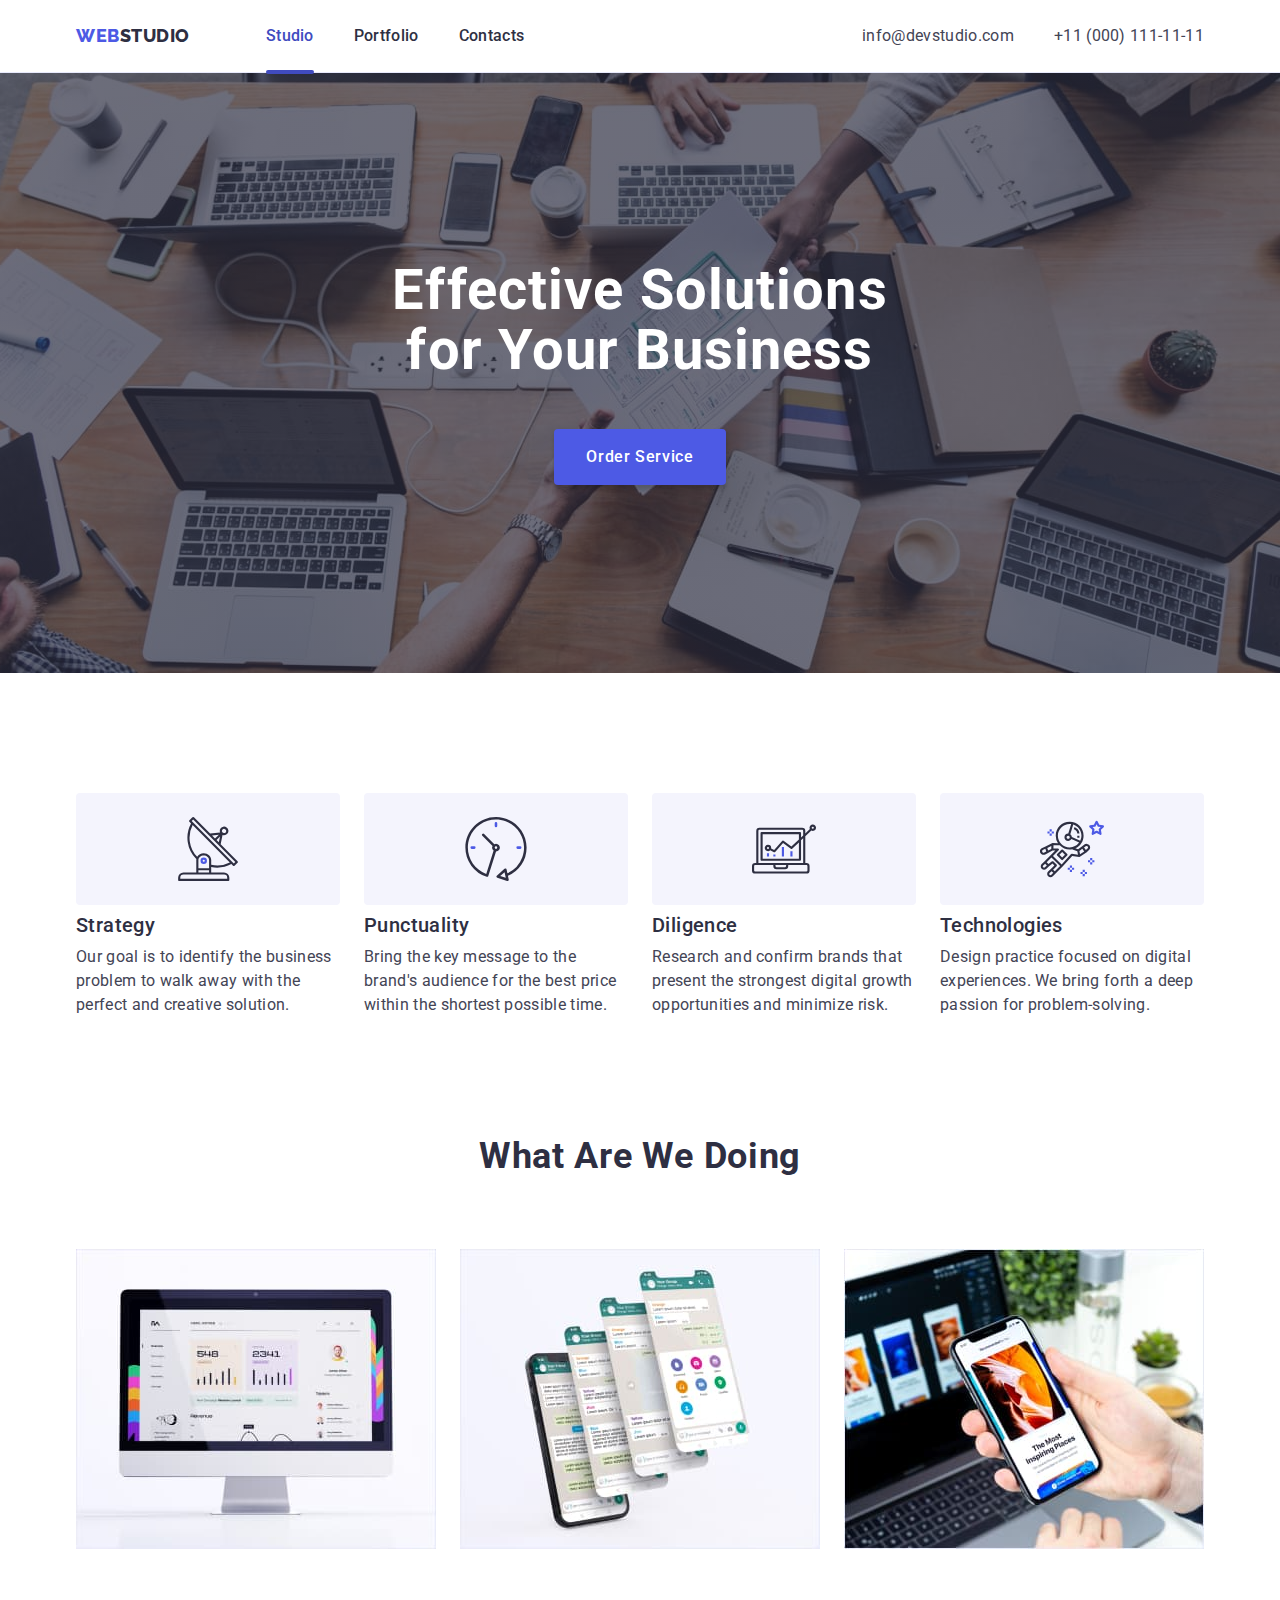
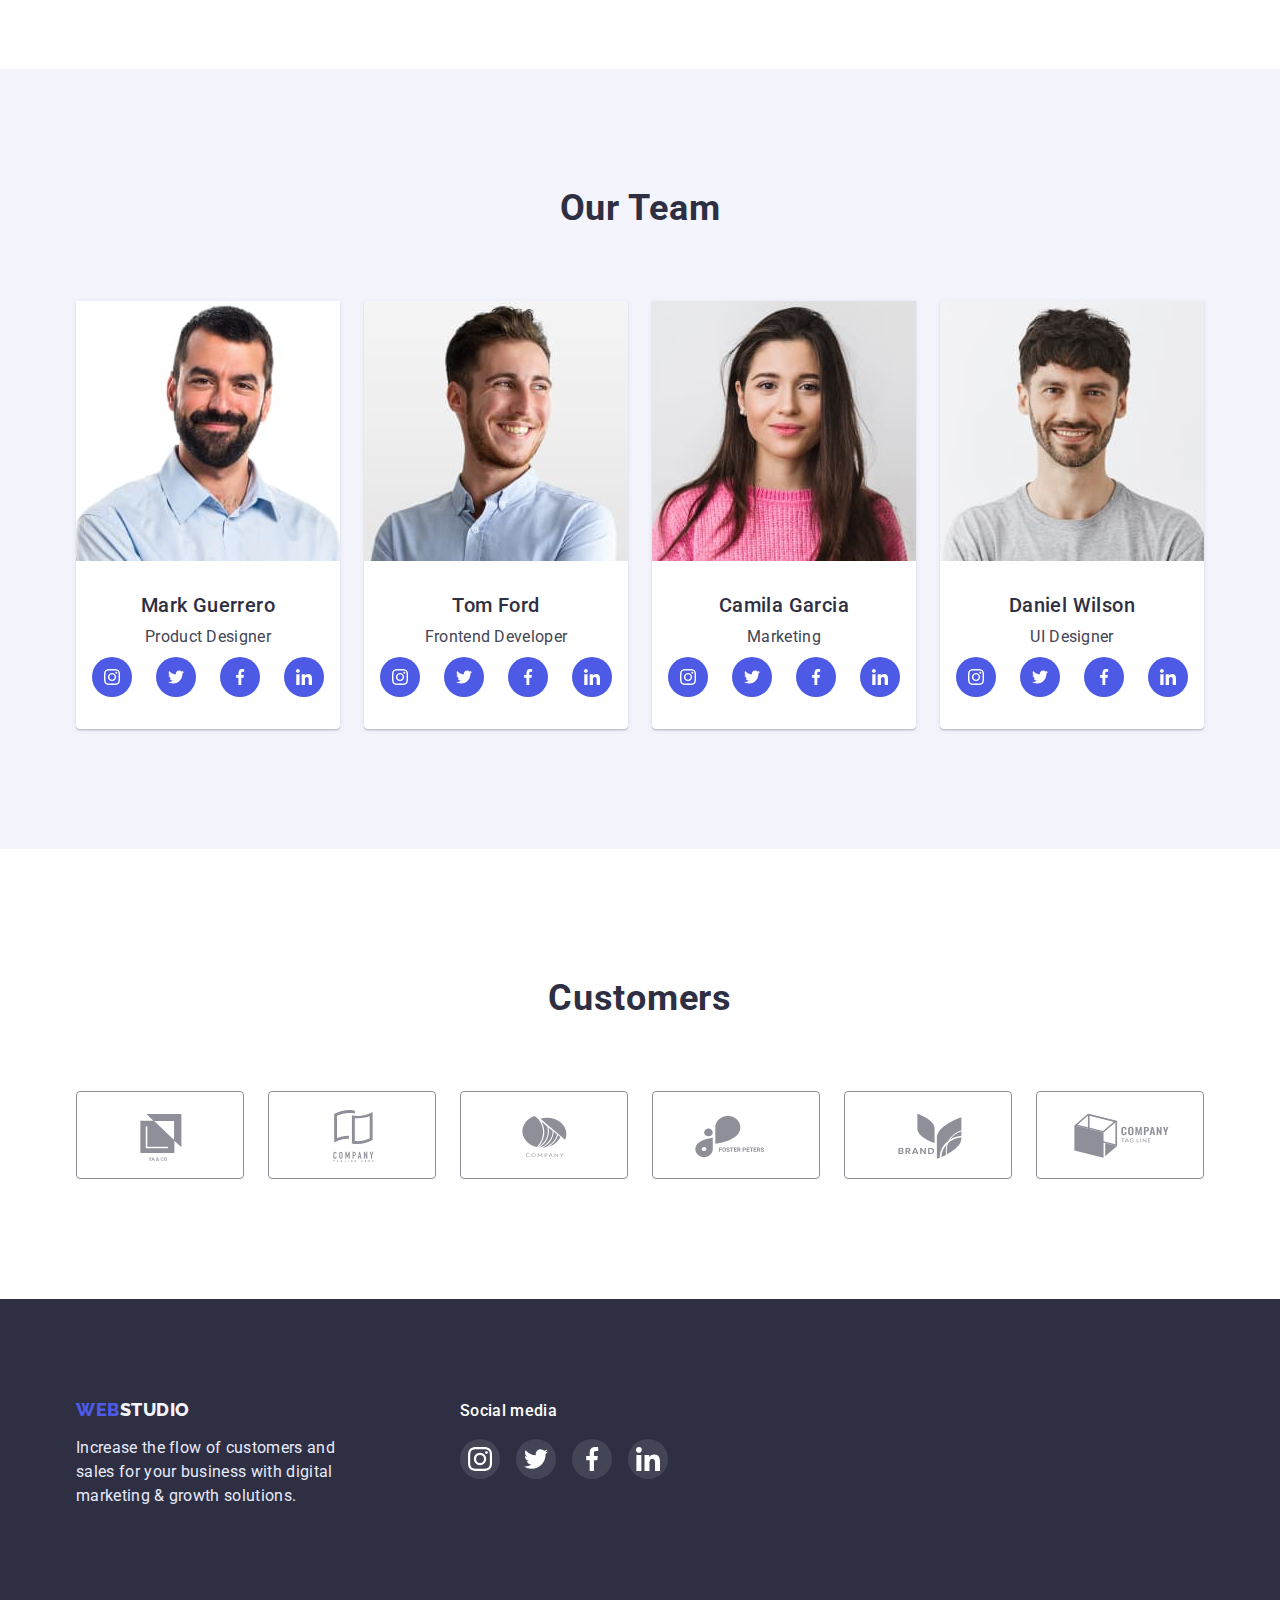
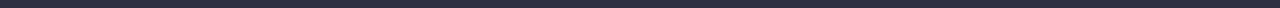
==== commit 7c1e252b: "finished hw5 (2)" ====
--- a/index.html
+++ b/index.html
@@ -20,7 +20,7 @@
         <nav class="nav">
           <a href="" class="logo up link">Web<span>Studio</span></a>
           <ul class="nav-list list">
-            <li class="nav-item"><a href="./index.html" class="nav-link link">Studio</a></li>
+            <li class="nav-item"><a href="./index.html" class="nav-link link current">Studio</a></li>
             <li class="nav-item"><a href="./portfolio.html" class="nav-link link">Portfolio</a></li>
             <li class="nav-item"><a href="" class="nav-link link">Contacts</a></li>
           </ul>
--- a/css/styles.css
+++ b/css/styles.css
@@ -88,7 +88,7 @@
   color: var(--color-web);
 }
 
-.nav-item > .link {
+.nav-link {
   position: relative;
   color: var(--color-title);
   font-weight: 500;
@@ -106,17 +106,6 @@
 .nav-item :focus {
   color: var(--color-hover);
 }
-.nav-link::after {
-  position: absolute;
-  top: 0;
-  left: 0;
-  transform: translateY(44px);
-  content: "";
-  width: 100%;
-  height: 4px;
-  background: var(--color-hover);
-  border-radius: 2px;
-}
 
 .address-item > .link {
   color: var(--color-text);
@@ -126,12 +115,25 @@
   letter-spacing: 0.02em;
   transition: color 250ms cubic-bezier(0.4, 0, 0.2, 1);
 }
-
 .address-item :hover,
 .address-item :focus {
   color: var(--color-hover);
 }
 
+.current::after {
+  content: "";
+  position: absolute;
+  top: 0;
+  left: 0;
+  transform: translateY(44px);
+  width: 100%;
+  height: 4px;
+  background: var(--color-hover);
+  border-radius: 2px;
+}
+.current {
+  color: var(--color-hover);
+}
 /* ------------------HERO---------------------------- */
 
 .section-hero {
@@ -486,6 +488,16 @@
   border-radius: 50%;
   cursor: pointer;
   padding: 0;
+  transition: background-color 250ms cubic-bezier(0.4, 0, 0.2, 1);
+}
+.modal-close-btn:hover, .modal-close-btn:focus {
+background-color: var(--color-hover);
+}
+.modal-close-icon {
+  transition: fill 250ms cubic-bezier(0.4, 0, 0.2, 1);
+}
+.modal-close-btn:hover .modal-close-icon {
+  fill: var(--color-white);
 }
 
 /* ------------------PORTFOLIO---------------------------- */
